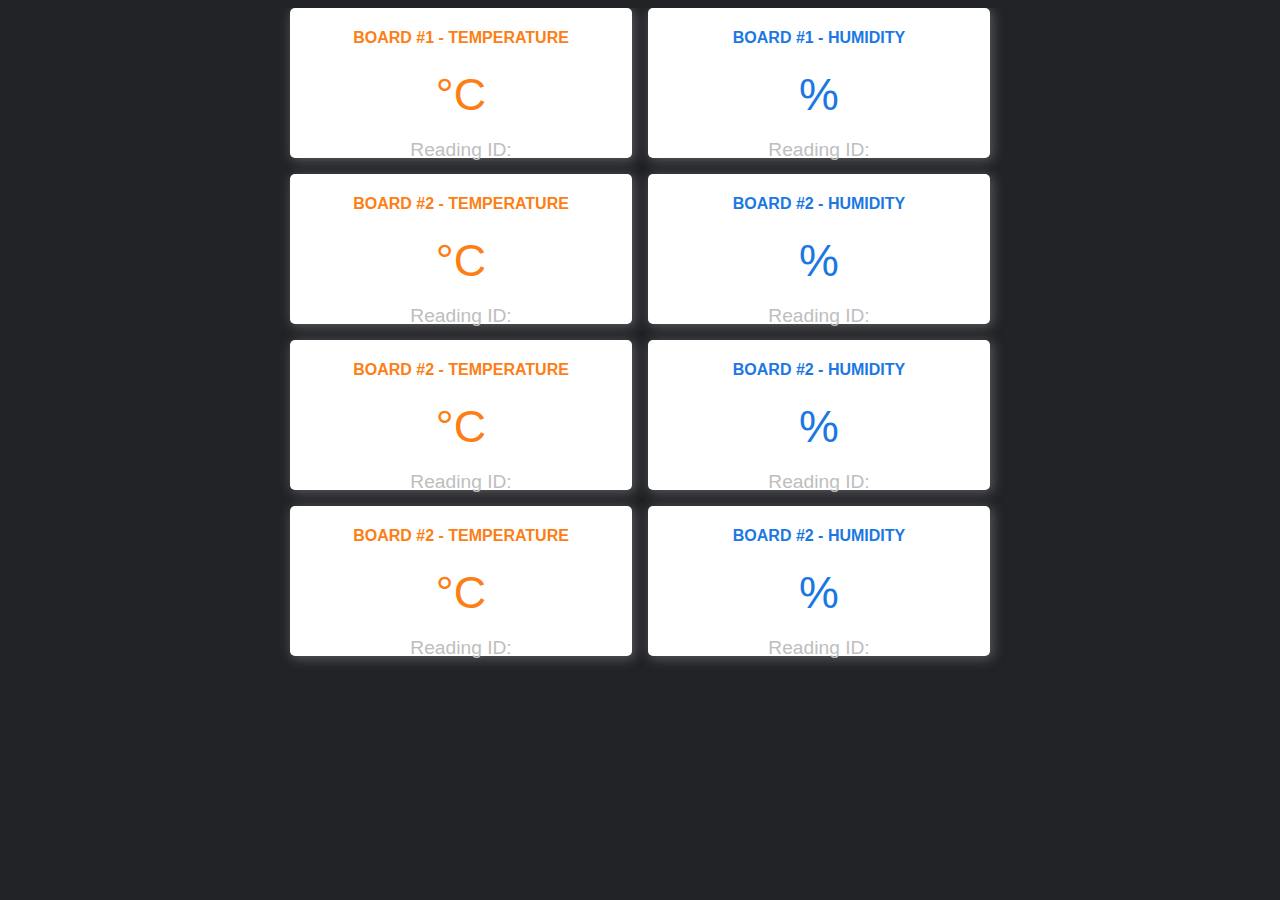
==== micropython/servidor/data/index.html @ d4b9ca60 "Improving micropython server dashboard" ====
<!DOCTYPE html>
<html>

<head>
    <meta charset="UTF-8">
    <tibtn_tmrse></tibtn_tmrse>   
    <meta name="viewport" content="width=device-width, initial-scale=1">
    <link rel="stylesheet" type="text/css" href="style.css" />
</head>

<body>

     
<div class="content">
    <div class="cards">
        <div class="card temperature">
            <h4><i class="fas fa-thermometer-half"></i> BOARD #1 - TEMPERATURE</h4>
            <p><span class="reading"><span id="t1"></span> &deg;C</span></p>
            <p class="packet">Reading ID: <span id="rt1"></span></p>
        </div>
        <div class="card humidity">
            <h4><i class="fas fa-tint"></i> BOARD #1 - HUMIDITY</h4>
            <p><span class="reading"><span id="h1"></span> &percnt;</span></p>
            <p class="packet">Reading ID: <span id="rh1"></span></p>
        </div>
        <div class="card temperature">
            <h4><i class="fas fa-thermometer-half"></i> BOARD #2 - TEMPERATURE</h4>
            <p><span class="reading"><span id="t2"></span> &deg;C</span></p>
            <p class="packet">Reading ID: <span id="rt2"></span></p>
        </div>
        <div class="card humidity">
            <h4><i class="fas fa-tint"></i> BOARD #2 - HUMIDITY</h4>
            <p><span class="reading"><span id="h2"></span> &percnt;</span></p>
            <p class="packet">Reading ID: <span id="rh2"></span></p>
        </div>
        <div class="card temperature">
            <h4><i class="fas fa-thermometer-half"></i> BOARD #2 - TEMPERATURE</h4>
            <p><span class="reading"><span id="t2"></span> &deg;C</span></p>
            <p class="packet">Reading ID: <span id="rt2"></span></p>
        </div>
        <div class="card humidity">
            <h4><i class="fas fa-tint"></i> BOARD #2 - HUMIDITY</h4>
            <p><span class="reading"><span id="h2"></span> &percnt;</span></p>
            <p class="packet">Reading ID: <span id="rh2"></span></p>
        </div>
        <div class="card temperature">
            <h4><i class="fas fa-thermometer-half"></i> BOARD #2 - TEMPERATURE</h4>
            <p><span class="reading"><span id="t2"></span> &deg;C</span></p>
            <p class="packet">Reading ID: <span id="rt2"></span></p>
        </div>
        <div class="card humidity">
            <h4><i class="fas fa-tint"></i> BOARD #2 - HUMIDITY</h4>
            <p><span class="reading"><span id="h2"></span> &percnt;</span></p>
            <p class="packet">Reading ID: <span id="rh2"></span></p>
        </div>
    </div>
</div>
   
    
    <script type="text/javascript" src="script.js"></script>

</body>

</html>
---- micropython/servidor/data/style.css ----
:root {
  --clr: #222327;
  --larg_min_tela: 720px;
  --larg_card: 310px;
  --larg_card_wrapper: 350px;
}

* {
  /* Impede Seleccção e Copia */
  -moz-user-select: none;
  -khtml-user-select: none;
  -webkit-user-select: none;
  -ms-user-select: none;
  user-select: none;
}

body {
  
  background-color: var(--clr);
}

html {
  font-family: Arial;
  display: inline-block;
  text-align: center;
}

p {
  font-size: 1.2rem;
}

.content {  
  padding: 0px;
  height: 98vh; 
  overflow: auto; 
}

.card {  
  max-height: 150px;
  background-color: white;
  box-shadow: 2px 2px 12px 1px rgba(140, 140, 140, .5);
  transition: 0.3s;
  border-radius: 5px;  
}

.cards {   
  max-width: 700px; 
  margin: 0 auto;
  display: grid;
  grid-gap: 1rem;
  grid-template-columns: repeat(auto-fit, minmax(300px, 1fr));  
  align-items: center;  
}

.reading {
  font-size: 2.8rem;
}

.packet {
  color: #bebebe;
}

.card.temperature {
  color: #fd7e14;
}

.card.humidity {
  color: #1b78e2;
}



/*----------------------------------- div_geral ----------------------------------*/
/*#div_geral {
  position: fixed;
  top: 0px;
  width: 100%;
  height: 100%;
  left: 50%;
  transform: translate(-50%, 0%);
  overflow: auto;
  grid-template-columns: repeat(auto-fit, minmax(200px, 1fr));  
}

#card_wrapper {
  position: relative;
  width: var(--larg_card_wrapper);
  height: 95%;
  
  align-items: center;
  justify-content: center;
  display:block;
  flex-wrap:nowrap;
  overflow: auto;
  margin: auto;    
}

.card {
  position: relative;
  width: var(--larg_card);
  height: 80px;
  box-shadow: 2px 2px 12px 1px rgba(140, 140, 140, .5);
  transition: 0.3s;
  border-radius: 5px;
  padding-top: 5px;
}

.card1 {
  background-color: #FFFFFF;
}

.card:hover {
  box-shadow: 0 8px 16px 0 rgba(0, 0, 0, 0.2);
  cursor: pointer;
}

.text_container {
  position: relative;   
  font-size: 12px;
  width: 98%;
}

#tbl_hist_clk th{
  border: none;  
}

.div_img {
  position: relative;
  border-radius: 50%;
  padding: 2px;  
  width: 45px;
  height: 45px; 
  margin-right: 10px; 
  box-shadow: 2px 2px 12px 1px rgba(140, 140, 140, .5);  
}

.div_nome {
  text-align: left;
  padding-left: 5px;
  width: 215px; 
  font-weight: bold;
  font-size: 16px;
}

.div_img_clk{
  padding-top: 2px;
  margin-right: 6px;
  display: inline-flex;    
}


.div_historico {  
  display: inline-flex;
  position: relative; 
  text-align: center; 
  font-size: 16px; 
}

#div_historico_bomba{    
  font-size: 14px; 
}

.grid_container {  
  display: grid;
  grid-template-rows: 50% 50%;
  
  padding-top: 5px;
  gap: 5px;
  justify-content: center;  
}

.grid_container>div {
  border: 1px solid rgb(168, 168, 168);
  text-align: center;
  border-radius: 5x;  
}

#indicador_servidor{
  display: none;
  position: absolute;
  top: 0px;
  right: 1px;
  margin: 2px;
  width: 10px;
  height: 10px;
  border-radius: 50%;
  background: #e95050;
}


#tr_historico{
  display: block;
}

#tr_historico2{
  display: block;  
}*/
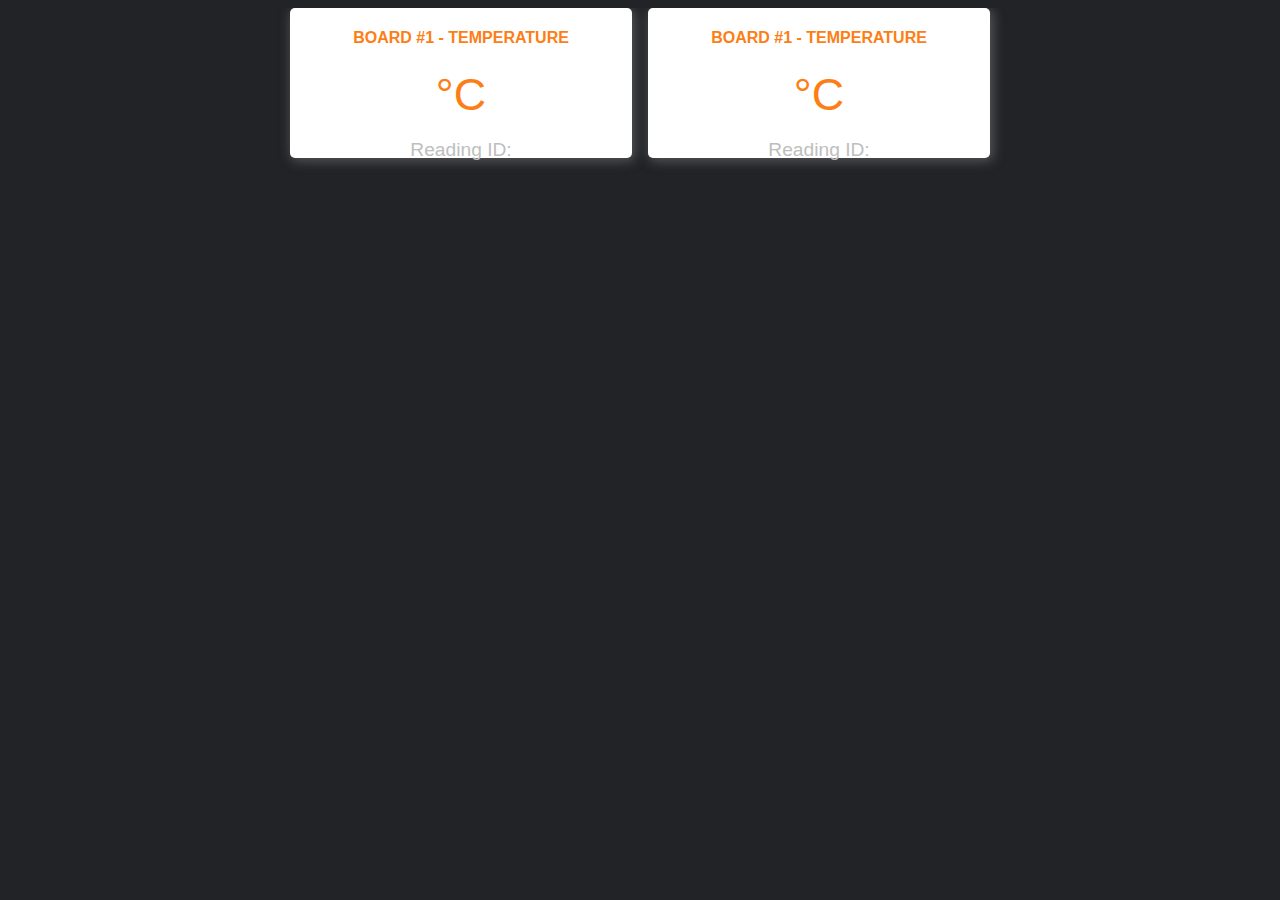
==== commit d81c355f: "MicroPython esp32s3 rgb example added" ====
--- a/micropython/servidor/data/index.html
+++ b/micropython/servidor/data/index.html
@@ -10,53 +10,16 @@
 
 <body>
 
-     
-<div class="content">
-    <div class="cards">
-        <div class="card temperature">
-            <h4><i class="fas fa-thermometer-half"></i> BOARD #1 - TEMPERATURE</h4>
-            <p><span class="reading"><span id="t1"></span> &deg;C</span></p>
-            <p class="packet">Reading ID: <span id="rt1"></span></p>
-        </div>
-        <div class="card humidity">
-            <h4><i class="fas fa-tint"></i> BOARD #1 - HUMIDITY</h4>
-            <p><span class="reading"><span id="h1"></span> &percnt;</span></p>
-            <p class="packet">Reading ID: <span id="rh1"></span></p>
-        </div>
-        <div class="card temperature">
-            <h4><i class="fas fa-thermometer-half"></i> BOARD #2 - TEMPERATURE</h4>
-            <p><span class="reading"><span id="t2"></span> &deg;C</span></p>
-            <p class="packet">Reading ID: <span id="rt2"></span></p>
-        </div>
-        <div class="card humidity">
-            <h4><i class="fas fa-tint"></i> BOARD #2 - HUMIDITY</h4>
-            <p><span class="reading"><span id="h2"></span> &percnt;</span></p>
-            <p class="packet">Reading ID: <span id="rh2"></span></p>
-        </div>
-        <div class="card temperature">
-            <h4><i class="fas fa-thermometer-half"></i> BOARD #2 - TEMPERATURE</h4>
-            <p><span class="reading"><span id="t2"></span> &deg;C</span></p>
-            <p class="packet">Reading ID: <span id="rt2"></span></p>
-        </div>
-        <div class="card humidity">
-            <h4><i class="fas fa-tint"></i> BOARD #2 - HUMIDITY</h4>
-            <p><span class="reading"><span id="h2"></span> &percnt;</span></p>
-            <p class="packet">Reading ID: <span id="rh2"></span></p>
-        </div>
-        <div class="card temperature">
-            <h4><i class="fas fa-thermometer-half"></i> BOARD #2 - TEMPERATURE</h4>
-            <p><span class="reading"><span id="t2"></span> &deg;C</span></p>
-            <p class="packet">Reading ID: <span id="rt2"></span></p>
-        </div>
-        <div class="card humidity">
-            <h4><i class="fas fa-tint"></i> BOARD #2 - HUMIDITY</h4>
-            <p><span class="reading"><span id="h2"></span> &percnt;</span></p>
-            <p class="packet">Reading ID: <span id="rh2"></span></p>
-        </div>
-    </div>
-</div>
-   
-    
+    <!-- DIV GERAL -->     
+    <div class="div_geral">
+
+        <!-- DIV que contem os Dispositivos -->
+        <div id="cards_container"></div> 
+        <!-- DIV que contem os Dispositivos --> 
+
+    </div><!-- DIV GERAL -->
+           
+
     <script type="text/javascript" src="script.js"></script>
 
 </body>
--- a/micropython/servidor/data/style.css
+++ b/micropython/servidor/data/style.css
@@ -29,10 +29,10 @@
   font-size: 1.2rem;
 }
 
-.content {  
+.div_geral {  
   padding: 0px;
   height: 98vh; 
-  overflow: auto; 
+  overflow: auto;  
 }
 
 .card {  
@@ -40,16 +40,16 @@
   background-color: white;
   box-shadow: 2px 2px 12px 1px rgba(140, 140, 140, .5);
   transition: 0.3s;
-  border-radius: 5px;  
+  border-radius: 5px;    
 }
 
-.cards {   
+#cards_container {   
   max-width: 700px; 
   margin: 0 auto;
   display: grid;
   grid-gap: 1rem;
   grid-template-columns: repeat(auto-fit, minmax(300px, 1fr));  
-  align-items: center;  
+  align-items: center; 
 }
 
 .reading {
@@ -70,130 +70,3 @@
 
 
 
-/*----------------------------------- div_geral ----------------------------------*/
-/*#div_geral {
-  position: fixed;
-  top: 0px;
-  width: 100%;
-  height: 100%;
-  left: 50%;
-  transform: translate(-50%, 0%);
-  overflow: auto;
-  grid-template-columns: repeat(auto-fit, minmax(200px, 1fr));  
-}
-
-#card_wrapper {
-  position: relative;
-  width: var(--larg_card_wrapper);
-  height: 95%;
-  
-  align-items: center;
-  justify-content: center;
-  display:block;
-  flex-wrap:nowrap;
-  overflow: auto;
-  margin: auto;    
-}
-
-.card {
-  position: relative;
-  width: var(--larg_card);
-  height: 80px;
-  box-shadow: 2px 2px 12px 1px rgba(140, 140, 140, .5);
-  transition: 0.3s;
-  border-radius: 5px;
-  padding-top: 5px;
-}
-
-.card1 {
-  background-color: #FFFFFF;
-}
-
-.card:hover {
-  box-shadow: 0 8px 16px 0 rgba(0, 0, 0, 0.2);
-  cursor: pointer;
-}
-
-.text_container {
-  position: relative;   
-  font-size: 12px;
-  width: 98%;
-}
-
-#tbl_hist_clk th{
-  border: none;  
-}
-
-.div_img {
-  position: relative;
-  border-radius: 50%;
-  padding: 2px;  
-  width: 45px;
-  height: 45px; 
-  margin-right: 10px; 
-  box-shadow: 2px 2px 12px 1px rgba(140, 140, 140, .5);  
-}
-
-.div_nome {
-  text-align: left;
-  padding-left: 5px;
-  width: 215px; 
-  font-weight: bold;
-  font-size: 16px;
-}
-
-.div_img_clk{
-  padding-top: 2px;
-  margin-right: 6px;
-  display: inline-flex;    
-}
-
-
-.div_historico {  
-  display: inline-flex;
-  position: relative; 
-  text-align: center; 
-  font-size: 16px; 
-}
-
-#div_historico_bomba{    
-  font-size: 14px; 
-}
-
-.grid_container {  
-  display: grid;
-  grid-template-rows: 50% 50%;
-  
-  padding-top: 5px;
-  gap: 5px;
-  justify-content: center;  
-}
-
-.grid_container>div {
-  border: 1px solid rgb(168, 168, 168);
-  text-align: center;
-  border-radius: 5x;  
-}
-
-#indicador_servidor{
-  display: none;
-  position: absolute;
-  top: 0px;
-  right: 1px;
-  margin: 2px;
-  width: 10px;
-  height: 10px;
-  border-radius: 50%;
-  background: #e95050;
-}
-
-
-#tr_historico{
-  display: block;
-}
-
-#tr_historico2{
-  display: block;  
-}*/
-
-
